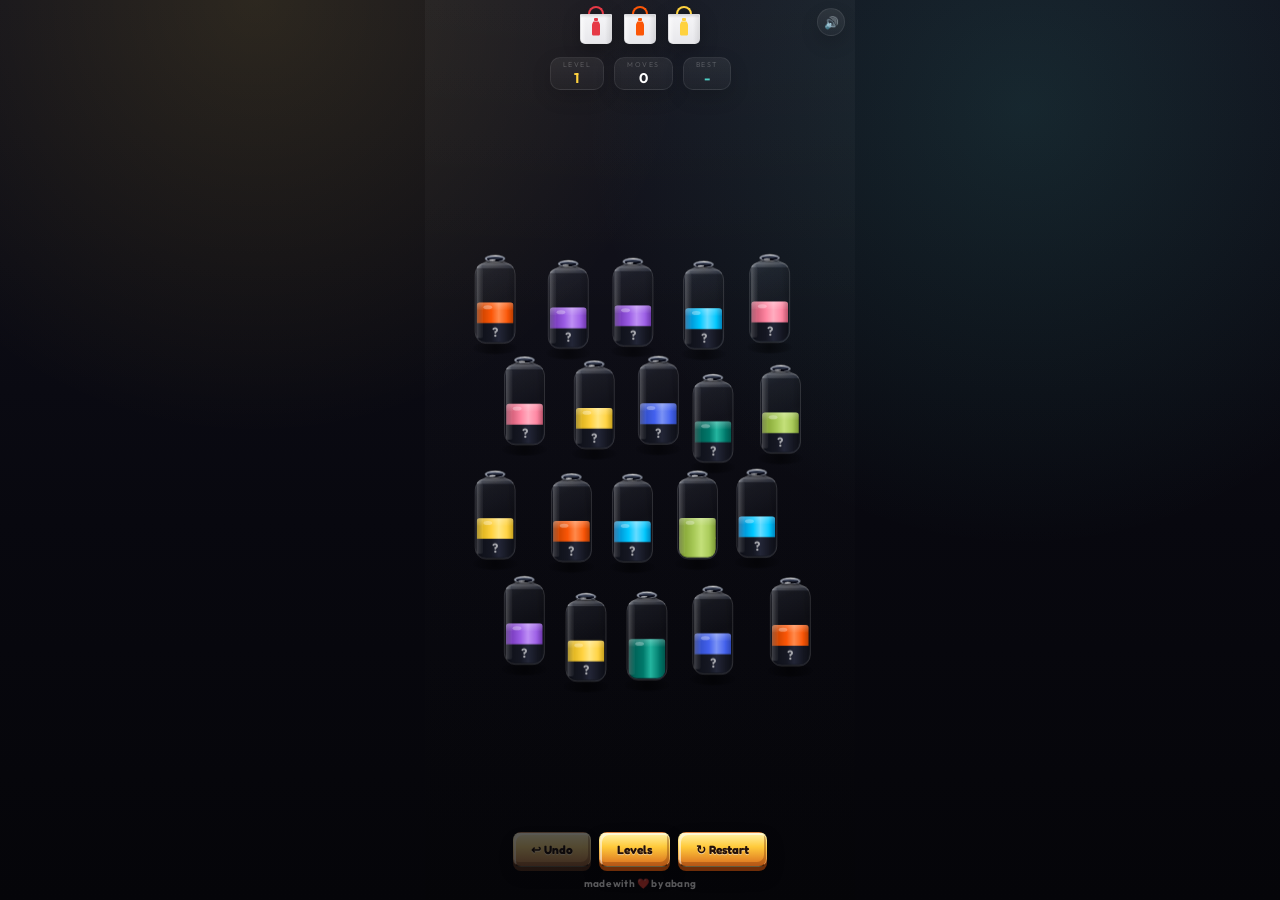
==== index.html @ 3ab5e475 "Initial commit — Order Crazy game Co-Authored-By: Claude Sonnet 4.6 <noreply@anthropic.com>" ====
<!DOCTYPE html>
<html lang="en">
<head>
<meta charset="UTF-8">
<meta name="viewport" content="width=device-width,initial-scale=1,user-scalable=no,maximum-scale=1">
<title>Order Crazy</title>
<link rel="stylesheet" href="styles.css">
<link rel="icon" type="image/png" href="assets/favicon.png">
<link rel="apple-touch-icon" href="assets/favicon.png">
</head>
<body>
<div id="app">
  <div class="hdr"><h1></h1></div>
  <div class="obar" id="obar"></div>
  <div class="stats">
    <div class="st"><div class="sl">Level</div><div class="sv gd" id="slv">1</div></div>
    <div class="st"><div class="sl">Moves</div><div class="sv" id="smv">0</div></div>
    <div class="st"><div class="sl">Best</div><div class="sv cn" id="sbt">-</div></div>
  </div>
  <canvas id="gc"></canvas>
  <div class="ctrls">
    <button class="btn dis" id="ubtn" onclick="G.undo()">↩ Undo</button>
    <button class="btn" onclick="G.showLevels()">Levels</button>
    <button class="btn" onclick="G.restart()">↻ Restart</button>
  </div>
  <div class="footnote">made with ❤️ by abang</div>
  <div class="stg" id="stg" onclick="G.toggleSound()">🔊</div>
  <div class="intro" id="intro" aria-label="arvin & fam production">
    <div class="intro-screen">
      <img class="intro-photo" src="intro-family.png" alt="arvin and fam" onerror="this.remove()">
      <div class="intro-title">arvin &amp; fam</div>
      <div class="intro-sub">production</div>
    </div>
  </div>
</div>
<div id="wc"></div>
<div id="cc"></div>

<script src="game.js" defer></script>
</body>
</html>
---- styles.css ----
@import url('https://fonts.googleapis.com/css2?family=Fredoka:wght@400;600;700&family=Outfit:wght@300;500;700;900&display=swap');
*{margin:0;padding:0;box-sizing:border-box;-webkit-tap-highlight-color:transparent}
html,body{height:100%;overflow:hidden;background:radial-gradient(circle at 20% 0%,rgba(255,210,63,.12),transparent 32%),radial-gradient(circle at 80% 12%,rgba(78,205,196,.13),transparent 34%),linear-gradient(180deg,#10101b 0%,#08080f 58%,#050509 100%);color:#fff;font-family:'Outfit',sans-serif;touch-action:manipulation}
#app{display:flex;flex-direction:column;height:100%;height:100dvh;max-width:430px;margin:0 auto;position:relative;overflow:hidden;background:linear-gradient(180deg,rgba(255,255,255,.035),rgba(255,255,255,.01) 38%,rgba(0,0,0,.08))}
.hdr{display:none}
.hdr h1{font-family:'Fredoka',sans-serif;font-size:22px;font-weight:700;background:linear-gradient(135deg,#ffd23f,#ff6b8a,#4ecdc4);-webkit-background-clip:text;-webkit-text-fill-color:transparent}
.obar{display:flex;justify-content:center;gap:8px;padding:6px 42px 4px;flex-shrink:0;z-index:10;flex-wrap:wrap;min-height:52px;align-items:flex-end}
.oslot{width:36px;height:44px;display:flex;flex-direction:column;align-items:center;filter:drop-shadow(0 5px 8px rgba(0,0,0,.25));position:relative;transition:transform .32s cubic-bezier(.2,.8,.2,1),opacity .25s ease}
.oslot.done{transform:translateY(-2px) scale(1.08)}
.bh{width:16px;height:9px;border:2.5px solid;border-bottom:none;border-radius:8px 8px 0 0;margin-bottom:-1px}
.bb{width:32px;height:30px;border-radius:1px 1px 5px 5px;background:linear-gradient(180deg,#f5f5f7,#e8e8ec);border:1px solid rgba(0,0,0,.08);display:flex;align-items:center;justify-content:center;position:relative;overflow:hidden;transition:all .3s}
.bb .bhl{position:absolute;top:0;left:0;width:5px;height:100%;background:linear-gradient(90deg,rgba(255,255,255,.6),transparent);pointer-events:none}
.bb .bsh{position:absolute;top:0;right:0;width:6px;height:100%;background:linear-gradient(270deg,rgba(0,0,0,.08),transparent);pointer-events:none}
.bfold{position:absolute;top:0;left:0;right:0;height:3px;background:linear-gradient(180deg,rgba(0,0,0,.1),transparent);border-radius:1px 1px 0 0;pointer-events:none}
.bi{position:relative;z-index:1}
.bchk{position:absolute;bottom:5px;right:-3px;width:14px;height:14px;border-radius:50%;background:#38B000;display:none;align-items:center;justify-content:center;font-size:8px;font-weight:700;color:#fff;box-shadow:0 2px 5px rgba(56,176,0,.4);z-index:3}
.oslot.done .bchk{display:flex}

/* ── Bag completion animation ── */
@keyframes bagPop{
  0%{transform:scale(1)}
  30%{transform:scale(1.22) rotate(-4deg)}
  55%{transform:scale(.92) rotate(2deg)}
  100%{transform:scale(1.08) translateY(-2px)}
}
@keyframes bagGlow{
  0%{box-shadow:0 0 0 0 rgba(56,176,0,0)}
  40%{box-shadow:0 0 14px 4px rgba(56,176,0,.45)}
  100%{box-shadow:0 0 0 0 rgba(56,176,0,0)}
}
.oslot.completing{animation:bagPop .45s cubic-bezier(.2,.8,.2,1) forwards}
.oslot.completing .bb{animation:bagGlow .5s ease forwards}

/* ── New bag sliding in ── */
@keyframes bagSlideIn{
  0%{transform:translateY(-14px) scale(.7);opacity:0}
  60%{transform:translateY(3px) scale(1.06);opacity:1}
  100%{transform:translateY(0) scale(1);opacity:1}
}
.oslot.entering{animation:bagSlideIn .38s cubic-bezier(.2,.8,.2,1) forwards}
.stats{display:flex;justify-content:center;gap:10px;padding:3px 16px 3px;flex-shrink:0;z-index:10}
.st{background:linear-gradient(180deg,rgba(255,255,255,.07),rgba(255,255,255,.03));border:1px solid rgba(255,255,255,0.08);border-radius:10px;padding:2px 12px;text-align:center;box-shadow:0 7px 20px rgba(0,0,0,.14)}
.sl{font-size:7px;color:rgba(255,255,255,0.22);text-transform:uppercase;letter-spacing:1.5px}
.sv{font-size:14px;font-weight:700}
.gd{color:#ffd23f}.cn{color:#4ecdc4}
#gc{flex:1;display:block;width:100%;min-height:0;cursor:pointer}
.ctrls{display:flex;gap:8px;justify-content:center;padding:6px 16px 10px;flex-shrink:0;z-index:10}
.footnote{flex-shrink:0;padding:0 16px 10px;text-align:center;font-size:10px;font-weight:700;color:rgba(255,255,255,.34);letter-spacing:.2px}
.btn{padding:9px 17px;border-radius:8px;border:1px solid rgba(255,255,255,.16);border-bottom-color:rgba(0,0,0,.62);background:linear-gradient(180deg,#fff2a8 0%,#ffca3a 42%,#d96c1e 100%);color:#24110a;cursor:pointer;font-family:'Fredoka','Outfit',sans-serif;font-size:12px;font-weight:800;user-select:none;transition:transform .12s ease,filter .16s ease,box-shadow .16s ease;text-shadow:0 1px 0 rgba(255,255,255,.5);box-shadow:inset 2px 2px 0 rgba(255,255,255,.55),inset -2px -4px 0 rgba(119,45,6,.34),0 4px 0 #6e2d08,0 8px 16px rgba(0,0,0,.34)}
.btn:hover{filter:saturate(1.12) brightness(1.05);box-shadow:inset 2px 2px 0 rgba(255,255,255,.6),inset -2px -4px 0 rgba(119,45,6,.32),0 4px 0 #6e2d08,0 0 18px rgba(255,210,63,.18),0 8px 16px rgba(0,0,0,.34)}
.btn:active{transform:translateY(3px);box-shadow:inset 1px 1px 0 rgba(255,255,255,.45),inset -2px -3px 0 rgba(119,45,6,.32),0 1px 0 #6e2d08,0 4px 10px rgba(0,0,0,.28)}
.btn.dis{opacity:.34;pointer-events:none;filter:grayscale(.45)}
.btn.pri{background:linear-gradient(180deg,#aefcff 0%,#4ecdc4 45%,#16736f 100%);border-color:rgba(255,255,255,.22);color:#031c20;font-weight:900;box-shadow:inset 2px 2px 0 rgba(255,255,255,.6),inset -2px -4px 0 rgba(0,60,62,.34),0 4px 0 #06484a,0 8px 16px rgba(0,0,0,.34),0 0 18px rgba(78,205,196,.22)}
.wov{position:absolute;inset:0;display:flex;flex-direction:column;align-items:center;justify-content:center;background:rgba(8,8,15,.92);backdrop-filter:blur(10px);z-index:50;animation:fi .4s ease}
.wov h2{font-family:'Fredoka',sans-serif;font-size:28px;color:#ffd23f;animation:pb .5s ease}
.wov p{font-size:12px;color:rgba(255,255,255,.4);margin:5px 0 16px}
.lov{position:absolute;inset:0;display:flex;flex-direction:column;align-items:center;justify-content:center;padding:24px;background:rgba(8,8,15,.92);backdrop-filter:blur(10px);z-index:50;animation:fi .25s ease}
.lov h2{font-family:'Fredoka',sans-serif;font-size:28px;color:#ffd23f;margin-bottom:4px}
.lov p{font-size:12px;color:rgba(255,255,255,.42);margin-bottom:18px}
.lgrid{display:grid;grid-template-columns:repeat(4,58px);gap:10px;max-width:272px;justify-content:center;margin-bottom:18px}
.ltile{width:58px;height:58px;border-radius:8px;border:1px solid rgba(255,255,255,.16);border-bottom-color:rgba(0,0,0,.58);background:linear-gradient(180deg,#454965,#202235 58%,#11121e);color:#fff;font-family:'Fredoka','Outfit',sans-serif;font-weight:900;font-size:18px;cursor:pointer;text-shadow:0 2px 0 #000;box-shadow:inset 2px 2px 0 rgba(255,255,255,.16),inset -3px -4px 0 rgba(0,0,0,.32),0 4px 0 #050509,0 9px 18px rgba(0,0,0,.3);transition:transform .12s ease,border-color .16s ease,background .16s ease,box-shadow .16s ease}
.ltile:hover{transform:translateY(-2px);border-color:rgba(255,255,255,.28)}
.ltile.cur{border-color:rgba(255,210,63,.85);background:linear-gradient(180deg,#fff0a6,#ffba31 48%,#b94818);color:#271104;text-shadow:0 1px 0 rgba(255,255,255,.5)}
.ltile.done{border-color:rgba(78,205,196,.35)}
.ltile.lock{opacity:.34;cursor:default;color:rgba(255,255,255,.7)}
.ltile.lock:hover{transform:none;border-color:rgba(255,255,255,.1)}
.cfp{position:fixed;top:-20px;pointer-events:none;z-index:100;animation:cf linear forwards}
.stg{position:absolute;top:8px;right:10px;z-index:20;width:28px;height:28px;border-radius:50%;background:linear-gradient(180deg,rgba(255,255,255,.08),rgba(255,255,255,.035));border:1px solid rgba(255,255,255,0.08);display:flex;align-items:center;justify-content:center;cursor:pointer;font-size:12px;user-select:none;box-shadow:0 8px 18px rgba(0,0,0,.15)}
.intro{position:absolute;inset:0;z-index:80;display:flex;align-items:center;justify-content:center;background:#f5f0d8;color:#1d2230;animation:introHold 2.15s steps(1,end) forwards}
.intro::before{content:"";position:absolute;inset:0;background:repeating-linear-gradient(0deg,rgba(0,0,0,.12) 0 1px,transparent 1px 4px);opacity:.26;pointer-events:none}
.intro-screen{width:min(86%,310px);padding:0 16px;text-align:center;animation:introPop .42s steps(5,end) both}
.intro-photo{display:block;width:min(84vw,260px);max-height:52vh;object-fit:contain;margin:0 auto 14px;filter:drop-shadow(0 8px 0 rgba(39,48,68,.16))}
.intro-title{font-family:'Comic Sans MS','Comic Sans',cursive;font-size:26px;font-weight:700;line-height:1;text-transform:lowercase;letter-spacing:0;text-shadow:2px 2px 0 rgba(107,127,88,.24)}
.intro-sub{margin-top:6px;font-family:'Comic Sans MS','Comic Sans',cursive;font-size:15px;font-weight:700;letter-spacing:0;text-transform:lowercase;color:#536247}
.intro.out{pointer-events:none;animation:introOut .38s steps(5,end) forwards}
@keyframes fi{from{opacity:0}to{opacity:1}}
@keyframes pb{0%{transform:scale(0)}60%{transform:scale(1.2)}100%{transform:scale(1)}}
@keyframes cf{0%{transform:translateY(0) rotate(0deg);opacity:1}100%{transform:translateY(110vh) rotate(720deg);opacity:0}}
@keyframes introPop{0%{transform:scale(.9);opacity:0}100%{transform:scale(1);opacity:1}}
@keyframes introHold{0%,94%{opacity:1}100%{opacity:0}}
@keyframes introOut{0%{opacity:1}100%{opacity:0}}
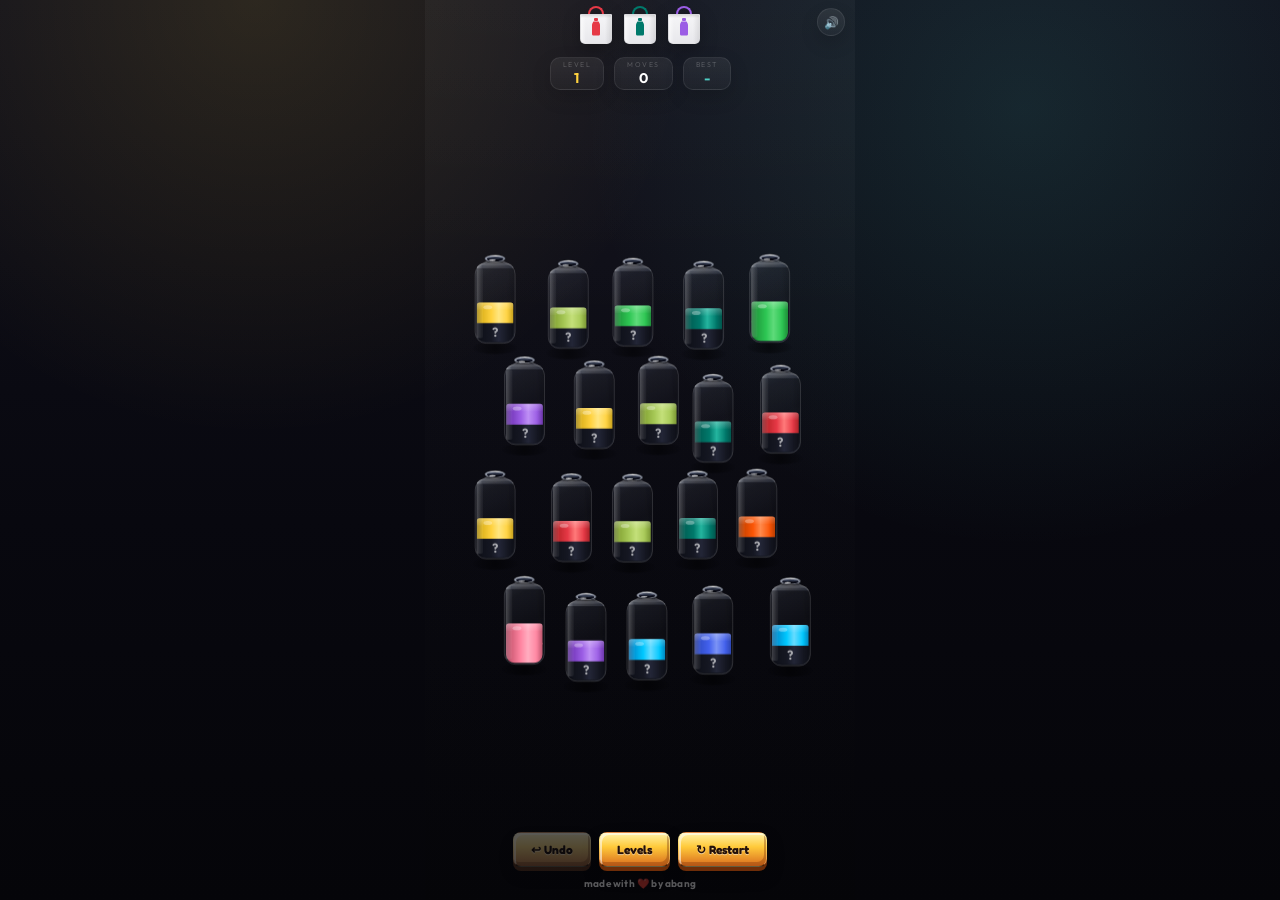
==== commit 2a20eaed: "Rename game from Order Crazy to Order Arvin Co-Authored-By: Claude Sonnet 4.6 <noreply@anthropic.com" ====
--- a/index.html
+++ b/index.html
@@ -3,7 +3,7 @@
 <head>
 <meta charset="UTF-8">
 <meta name="viewport" content="width=device-width,initial-scale=1,user-scalable=no,maximum-scale=1">
-<title>Order Crazy</title>
+<title>Order Arvin</title>
 <link rel="stylesheet" href="styles.css">
 <link rel="icon" type="image/png" href="assets/favicon.png">
 <link rel="apple-touch-icon" href="assets/favicon.png">
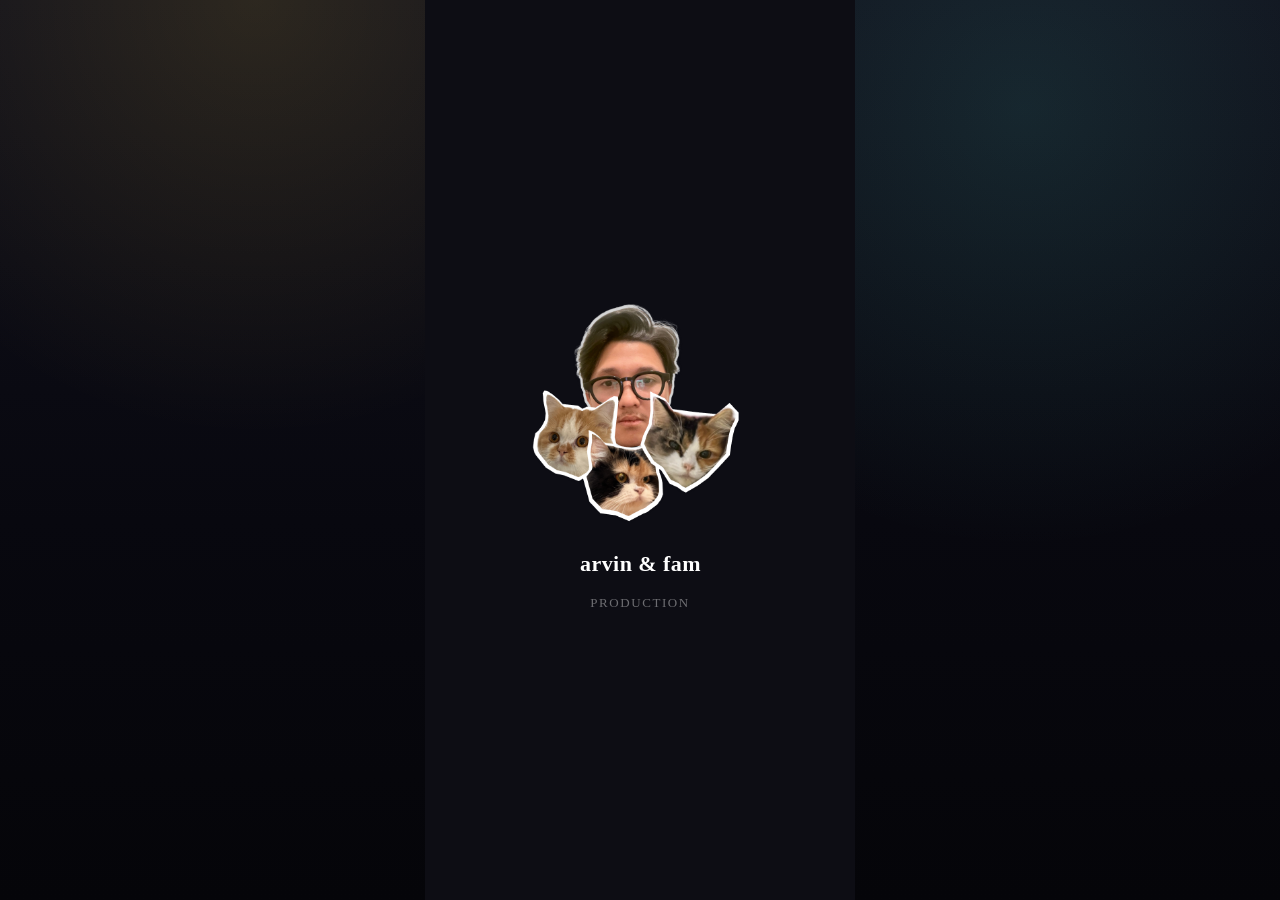
==== commit 766da75e: "Full bottles with multiple hidden layers + 44px top/bottom margin Co-Authored-By: Claude Sonnet 4.6 " ====
--- a/index.html
+++ b/index.html
@@ -17,7 +17,7 @@
     <div class="st"><div class="sl">Moves</div><div class="sv" id="smv">0</div></div>
     <div class="st"><div class="sl">Best</div><div class="sv cn" id="sbt">-</div></div>
   </div>
-  <canvas id="gc"></canvas>
+  <div class="gc-wrap"><canvas id="gc"></canvas></div>
   <div class="ctrls">
     <button class="btn dis" id="ubtn" onclick="G.undo()">↩ Undo</button>
     <button class="btn" onclick="G.showLevels()">Levels</button>
--- a/styles.css
+++ b/styles.css
@@ -43,6 +43,7 @@
 .sl{font-size:7px;color:rgba(255,255,255,0.22);text-transform:uppercase;letter-spacing:1.5px}
 .sv{font-size:14px;font-weight:700}
 .gd{color:#ffd23f}.cn{color:#4ecdc4}
+.gc-wrap{flex:1;display:flex;flex-direction:column;min-height:0;padding:44px 0}
 #gc{flex:1;display:block;width:100%;min-height:0;cursor:pointer}
 .ctrls{display:flex;gap:8px;justify-content:center;padding:6px 16px 10px;flex-shrink:0;z-index:10}
 .footnote{flex-shrink:0;padding:0 16px 10px;text-align:center;font-size:10px;font-weight:700;color:rgba(255,255,255,.34);letter-spacing:.2px}
@@ -66,16 +67,15 @@
 .ltile.lock:hover{transform:none;border-color:rgba(255,255,255,.1)}
 .cfp{position:fixed;top:-20px;pointer-events:none;z-index:100;animation:cf linear forwards}
 .stg{position:absolute;top:8px;right:10px;z-index:20;width:28px;height:28px;border-radius:50%;background:linear-gradient(180deg,rgba(255,255,255,.08),rgba(255,255,255,.035));border:1px solid rgba(255,255,255,0.08);display:flex;align-items:center;justify-content:center;cursor:pointer;font-size:12px;user-select:none;box-shadow:0 8px 18px rgba(0,0,0,.15)}
-.intro{position:absolute;inset:0;z-index:80;display:flex;align-items:center;justify-content:center;background:#f5f0d8;color:#1d2230;animation:introHold 2.15s steps(1,end) forwards}
-.intro::before{content:"";position:absolute;inset:0;background:repeating-linear-gradient(0deg,rgba(0,0,0,.12) 0 1px,transparent 1px 4px);opacity:.26;pointer-events:none}
-.intro-screen{width:min(86%,310px);padding:0 16px;text-align:center;animation:introPop .42s steps(5,end) both}
-.intro-photo{display:block;width:min(84vw,260px);max-height:52vh;object-fit:contain;margin:0 auto 14px;filter:drop-shadow(0 8px 0 rgba(39,48,68,.16))}
-.intro-title{font-family:'Comic Sans MS','Comic Sans',cursive;font-size:26px;font-weight:700;line-height:1;text-transform:lowercase;letter-spacing:0;text-shadow:2px 2px 0 rgba(107,127,88,.24)}
-.intro-sub{margin-top:6px;font-family:'Comic Sans MS','Comic Sans',cursive;font-size:15px;font-weight:700;letter-spacing:0;text-transform:lowercase;color:#536247}
-.intro.out{pointer-events:none;animation:introOut .38s steps(5,end) forwards}
+.intro{position:absolute;inset:0;z-index:80;display:flex;align-items:center;justify-content:center;background:#0d0d14;color:#fff;will-change:opacity}
+.intro-screen{width:min(86%,320px);padding:0 16px;text-align:center;display:flex;flex-direction:column;align-items:center;gap:18px}
+.intro-photo{display:block;width:min(72vw,220px);max-height:44vh;object-fit:contain;border-radius:20px;opacity:0;transform:translateY(16px);transition:opacity .7s ease,transform .7s cubic-bezier(0.22,1,0.36,1);will-change:transform,opacity}
+.intro-photo.visible{opacity:1;transform:translateY(0)}
+.intro-title{font-family:'Comic Sans MS','Comic Sans',cursive;font-size:22px;font-weight:700;letter-spacing:.02em;color:#fff;opacity:0;transform:translateY(10px);transition:opacity .5s ease .2s,transform .5s cubic-bezier(0.22,1,0.36,1) .2s;will-change:transform,opacity}
+.intro-title.visible{opacity:1;transform:translateY(0)}
+.intro-sub{font-family:'Comic Sans MS','Comic Sans',cursive;font-size:13px;font-weight:500;letter-spacing:.12em;text-transform:uppercase;color:rgba(255,255,255,.4);opacity:0;transition:opacity .5s ease .4s;will-change:opacity}
+.intro-sub.visible{opacity:1}
+.intro.out{pointer-events:none;opacity:0;transition:opacity .5s ease}
 @keyframes fi{from{opacity:0}to{opacity:1}}
 @keyframes pb{0%{transform:scale(0)}60%{transform:scale(1.2)}100%{transform:scale(1)}}
 @keyframes cf{0%{transform:translateY(0) rotate(0deg);opacity:1}100%{transform:translateY(110vh) rotate(720deg);opacity:0}}
-@keyframes introPop{0%{transform:scale(.9);opacity:0}100%{transform:scale(1);opacity:1}}
-@keyframes introHold{0%,94%{opacity:1}100%{opacity:0}}
-@keyframes introOut{0%{opacity:1}100%{opacity:0}}
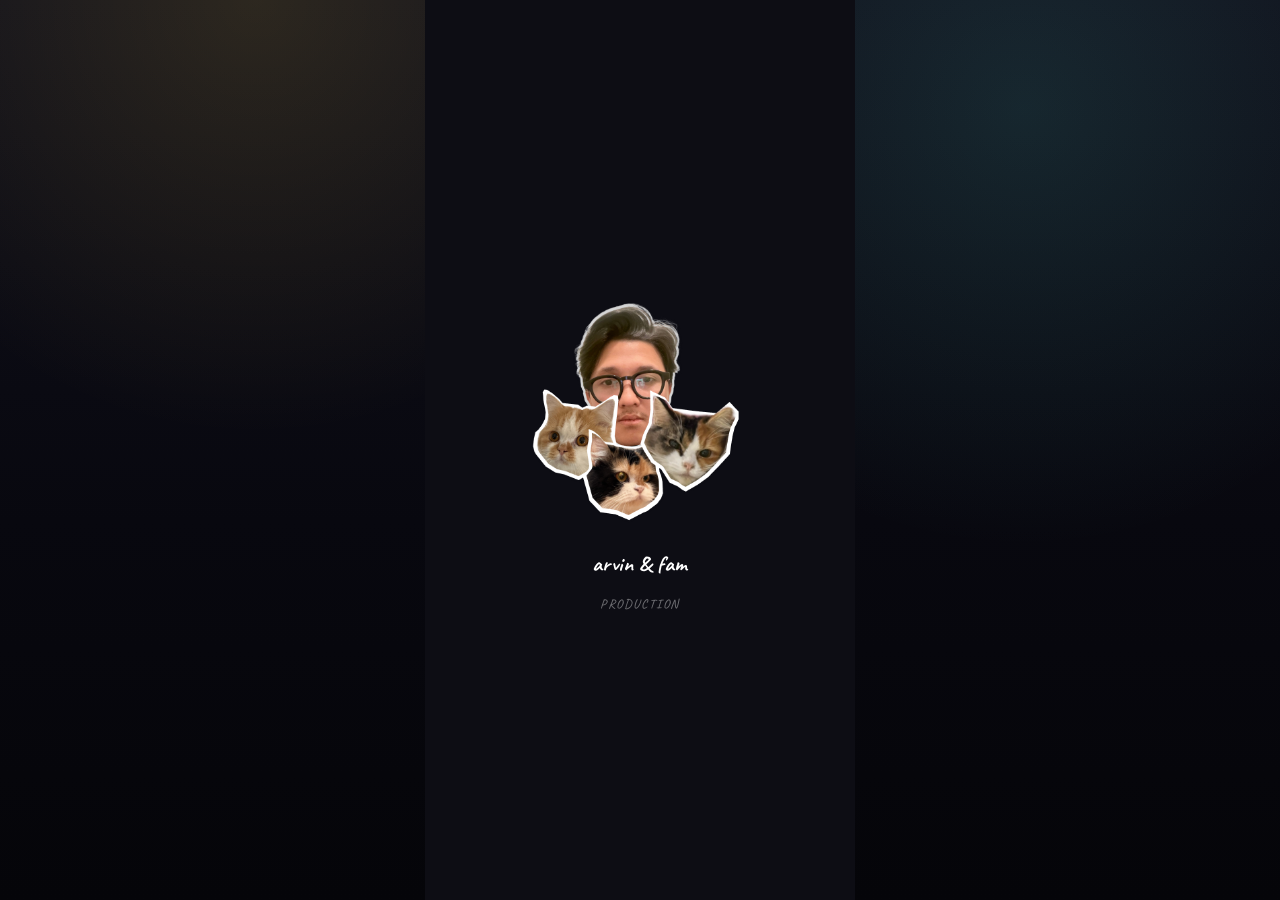
==== commit 1a29b384: "QA & UX fixes: undo consistency, debounced resize, sound persistence, haptic feedback, safe areas, m" ====
--- a/index.html
+++ b/index.html
@@ -2,7 +2,7 @@
 <html lang="en">
 <head>
 <meta charset="UTF-8">
-<meta name="viewport" content="width=device-width,initial-scale=1,user-scalable=no,maximum-scale=1">
+<meta name="viewport" content="width=device-width,initial-scale=1,user-scalable=no,maximum-scale=1,viewport-fit=cover">
 <title>Order Arvin</title>
 <link rel="stylesheet" href="styles.css">
 <link rel="icon" type="image/png" href="assets/favicon.png">
@@ -13,7 +13,7 @@
   <div class="hdr"><h1></h1></div>
   <div class="obar" id="obar"></div>
   <div class="stats">
-    <div class="st"><div class="sl">Level</div><div class="sv gd" id="slv">1</div></div>
+    <div class="st"><div class="sl">Level</div><div class="sv gd" id="slv" onclick="G.debugTap()">1</div></div>
     <div class="st"><div class="sl">Moves</div><div class="sv" id="smv">0</div></div>
     <div class="st"><div class="sl">Best</div><div class="sv cn" id="sbt">-</div></div>
   </div>
@@ -27,7 +27,7 @@
   <div class="stg" id="stg" onclick="G.toggleSound()">🔊</div>
   <div class="intro" id="intro" aria-label="arvin & fam production">
     <div class="intro-screen">
-      <img class="intro-photo" src="intro-family.png" alt="arvin and fam" onerror="this.remove()">
+      <img class="intro-photo" src="intro-family.png" alt="arvin and fam" onerror="this.style.display='none'">
       <div class="intro-title">arvin &amp; fam</div>
       <div class="intro-sub">production</div>
     </div>
--- a/styles.css
+++ b/styles.css
@@ -1,7 +1,7 @@
-@import url('https://fonts.googleapis.com/css2?family=Fredoka:wght@400;600;700&family=Outfit:wght@300;500;700;900&display=swap');
+@import url('https://fonts.googleapis.com/css2?family=Caveat:wght@700&family=Fredoka:wght@400;600;700&family=Outfit:wght@300;500;700;900&display=swap');
 *{margin:0;padding:0;box-sizing:border-box;-webkit-tap-highlight-color:transparent}
 html,body{height:100%;overflow:hidden;background:radial-gradient(circle at 20% 0%,rgba(255,210,63,.12),transparent 32%),radial-gradient(circle at 80% 12%,rgba(78,205,196,.13),transparent 34%),linear-gradient(180deg,#10101b 0%,#08080f 58%,#050509 100%);color:#fff;font-family:'Outfit',sans-serif;touch-action:manipulation}
-#app{display:flex;flex-direction:column;height:100%;height:100dvh;max-width:430px;margin:0 auto;position:relative;overflow:hidden;background:linear-gradient(180deg,rgba(255,255,255,.035),rgba(255,255,255,.01) 38%,rgba(0,0,0,.08))}
+#app{display:flex;flex-direction:column;height:100%;height:100dvh;max-width:430px;margin:0 auto;position:relative;overflow:hidden;background:linear-gradient(180deg,rgba(255,255,255,.035),rgba(255,255,255,.01) 38%,rgba(0,0,0,.08));padding-top:env(safe-area-inset-top)}
 .hdr{display:none}
 .hdr h1{font-family:'Fredoka',sans-serif;font-size:22px;font-weight:700;background:linear-gradient(135deg,#ffd23f,#ff6b8a,#4ecdc4);-webkit-background-clip:text;-webkit-text-fill-color:transparent}
 .obar{display:flex;justify-content:center;gap:8px;padding:6px 42px 4px;flex-shrink:0;z-index:10;flex-wrap:wrap;min-height:52px;align-items:flex-end}
@@ -43,10 +43,10 @@
 .sl{font-size:7px;color:rgba(255,255,255,0.22);text-transform:uppercase;letter-spacing:1.5px}
 .sv{font-size:14px;font-weight:700}
 .gd{color:#ffd23f}.cn{color:#4ecdc4}
-.gc-wrap{flex:1;display:flex;flex-direction:column;min-height:0;padding:44px 0}
+.gc-wrap{flex:1;display:flex;flex-direction:column;min-height:0}
 #gc{flex:1;display:block;width:100%;min-height:0;cursor:pointer}
-.ctrls{display:flex;gap:8px;justify-content:center;padding:6px 16px 10px;flex-shrink:0;z-index:10}
-.footnote{flex-shrink:0;padding:0 16px 10px;text-align:center;font-size:10px;font-weight:700;color:rgba(255,255,255,.34);letter-spacing:.2px}
+.ctrls{display:flex;gap:8px;justify-content:center;padding:6px 16px 10px;padding-bottom:max(10px,env(safe-area-inset-bottom));flex-shrink:0;z-index:10}
+.footnote{flex-shrink:0;padding:0 16px 10px;padding-bottom:max(40px,env(safe-area-inset-bottom));text-align:center;font-size:10px;font-weight:700;color:rgba(255,255,255,.34);letter-spacing:.2px}
 .btn{padding:9px 17px;border-radius:8px;border:1px solid rgba(255,255,255,.16);border-bottom-color:rgba(0,0,0,.62);background:linear-gradient(180deg,#fff2a8 0%,#ffca3a 42%,#d96c1e 100%);color:#24110a;cursor:pointer;font-family:'Fredoka','Outfit',sans-serif;font-size:12px;font-weight:800;user-select:none;transition:transform .12s ease,filter .16s ease,box-shadow .16s ease;text-shadow:0 1px 0 rgba(255,255,255,.5);box-shadow:inset 2px 2px 0 rgba(255,255,255,.55),inset -2px -4px 0 rgba(119,45,6,.34),0 4px 0 #6e2d08,0 8px 16px rgba(0,0,0,.34)}
 .btn:hover{filter:saturate(1.12) brightness(1.05);box-shadow:inset 2px 2px 0 rgba(255,255,255,.6),inset -2px -4px 0 rgba(119,45,6,.32),0 4px 0 #6e2d08,0 0 18px rgba(255,210,63,.18),0 8px 16px rgba(0,0,0,.34)}
 .btn:active{transform:translateY(3px);box-shadow:inset 1px 1px 0 rgba(255,255,255,.45),inset -2px -3px 0 rgba(119,45,6,.32),0 1px 0 #6e2d08,0 4px 10px rgba(0,0,0,.28)}
@@ -55,11 +55,11 @@
 .wov{position:absolute;inset:0;display:flex;flex-direction:column;align-items:center;justify-content:center;background:rgba(8,8,15,.92);backdrop-filter:blur(10px);z-index:50;animation:fi .4s ease}
 .wov h2{font-family:'Fredoka',sans-serif;font-size:28px;color:#ffd23f;animation:pb .5s ease}
 .wov p{font-size:12px;color:rgba(255,255,255,.4);margin:5px 0 16px}
-.lov{position:absolute;inset:0;display:flex;flex-direction:column;align-items:center;justify-content:center;padding:24px;background:rgba(8,8,15,.92);backdrop-filter:blur(10px);z-index:50;animation:fi .25s ease}
-.lov h2{font-family:'Fredoka',sans-serif;font-size:28px;color:#ffd23f;margin-bottom:4px}
-.lov p{font-size:12px;color:rgba(255,255,255,.42);margin-bottom:18px}
-.lgrid{display:grid;grid-template-columns:repeat(4,58px);gap:10px;max-width:272px;justify-content:center;margin-bottom:18px}
-.ltile{width:58px;height:58px;border-radius:8px;border:1px solid rgba(255,255,255,.16);border-bottom-color:rgba(0,0,0,.58);background:linear-gradient(180deg,#454965,#202235 58%,#11121e);color:#fff;font-family:'Fredoka','Outfit',sans-serif;font-weight:900;font-size:18px;cursor:pointer;text-shadow:0 2px 0 #000;box-shadow:inset 2px 2px 0 rgba(255,255,255,.16),inset -3px -4px 0 rgba(0,0,0,.32),0 4px 0 #050509,0 9px 18px rgba(0,0,0,.3);transition:transform .12s ease,border-color .16s ease,background .16s ease,box-shadow .16s ease}
+.lov{position:absolute;inset:0;display:flex;flex-direction:column;align-items:center;justify-content:flex-start;padding:28px 20px 20px;background:rgba(8,8,15,.92);backdrop-filter:blur(10px);z-index:50;animation:fi .25s ease;overflow-y:auto}
+.lov h2{font-family:'Fredoka',sans-serif;font-size:28px;color:#ffd23f;margin-bottom:4px;flex-shrink:0}
+.lov p{font-size:12px;color:rgba(255,255,255,.42);margin-bottom:16px;flex-shrink:0}
+.lgrid{display:grid;grid-template-columns:repeat(5,52px);gap:8px;justify-content:center;margin-bottom:20px;width:100%}
+.ltile{width:52px;height:52px;border-radius:8px;border:1px solid rgba(255,255,255,.16);border-bottom-color:rgba(0,0,0,.58);background:linear-gradient(180deg,#454965,#202235 58%,#11121e);color:#fff;font-family:'Fredoka','Outfit',sans-serif;font-weight:900;font-size:16px;cursor:pointer;text-shadow:0 2px 0 #000;box-shadow:inset 2px 2px 0 rgba(255,255,255,.16),inset -3px -4px 0 rgba(0,0,0,.32),0 4px 0 #050509,0 9px 18px rgba(0,0,0,.3);transition:transform .12s ease,border-color .16s ease,background .16s ease,box-shadow .16s ease}
 .ltile:hover{transform:translateY(-2px);border-color:rgba(255,255,255,.28)}
 .ltile.cur{border-color:rgba(255,210,63,.85);background:linear-gradient(180deg,#fff0a6,#ffba31 48%,#b94818);color:#271104;text-shadow:0 1px 0 rgba(255,255,255,.5)}
 .ltile.done{border-color:rgba(78,205,196,.35)}
@@ -70,10 +70,11 @@
 .intro{position:absolute;inset:0;z-index:80;display:flex;align-items:center;justify-content:center;background:#0d0d14;color:#fff;will-change:opacity}
 .intro-screen{width:min(86%,320px);padding:0 16px;text-align:center;display:flex;flex-direction:column;align-items:center;gap:18px}
 .intro-photo{display:block;width:min(72vw,220px);max-height:44vh;object-fit:contain;border-radius:20px;opacity:0;transform:translateY(16px);transition:opacity .7s ease,transform .7s cubic-bezier(0.22,1,0.36,1);will-change:transform,opacity}
+.intro-photo[src=""]{display:none}.intro-photo:not([src]){display:none}
 .intro-photo.visible{opacity:1;transform:translateY(0)}
-.intro-title{font-family:'Comic Sans MS','Comic Sans',cursive;font-size:22px;font-weight:700;letter-spacing:.02em;color:#fff;opacity:0;transform:translateY(10px);transition:opacity .5s ease .2s,transform .5s cubic-bezier(0.22,1,0.36,1) .2s;will-change:transform,opacity}
+.intro-title{font-family:'Caveat',cursive;font-size:22px;font-weight:700;letter-spacing:.02em;color:#fff;opacity:0;transform:translateY(10px);transition:opacity .5s ease .2s,transform .5s cubic-bezier(0.22,1,0.36,1) .2s;will-change:transform,opacity}
 .intro-title.visible{opacity:1;transform:translateY(0)}
-.intro-sub{font-family:'Comic Sans MS','Comic Sans',cursive;font-size:13px;font-weight:500;letter-spacing:.12em;text-transform:uppercase;color:rgba(255,255,255,.4);opacity:0;transition:opacity .5s ease .4s;will-change:opacity}
+.intro-sub{font-family:'Caveat',cursive;font-size:13px;font-weight:500;letter-spacing:.12em;text-transform:uppercase;color:rgba(255,255,255,.4);opacity:0;transition:opacity .5s ease .4s;will-change:opacity}
 .intro-sub.visible{opacity:1}
 .intro.out{pointer-events:none;opacity:0;transition:opacity .5s ease}
 @keyframes fi{from{opacity:0}to{opacity:1}}
